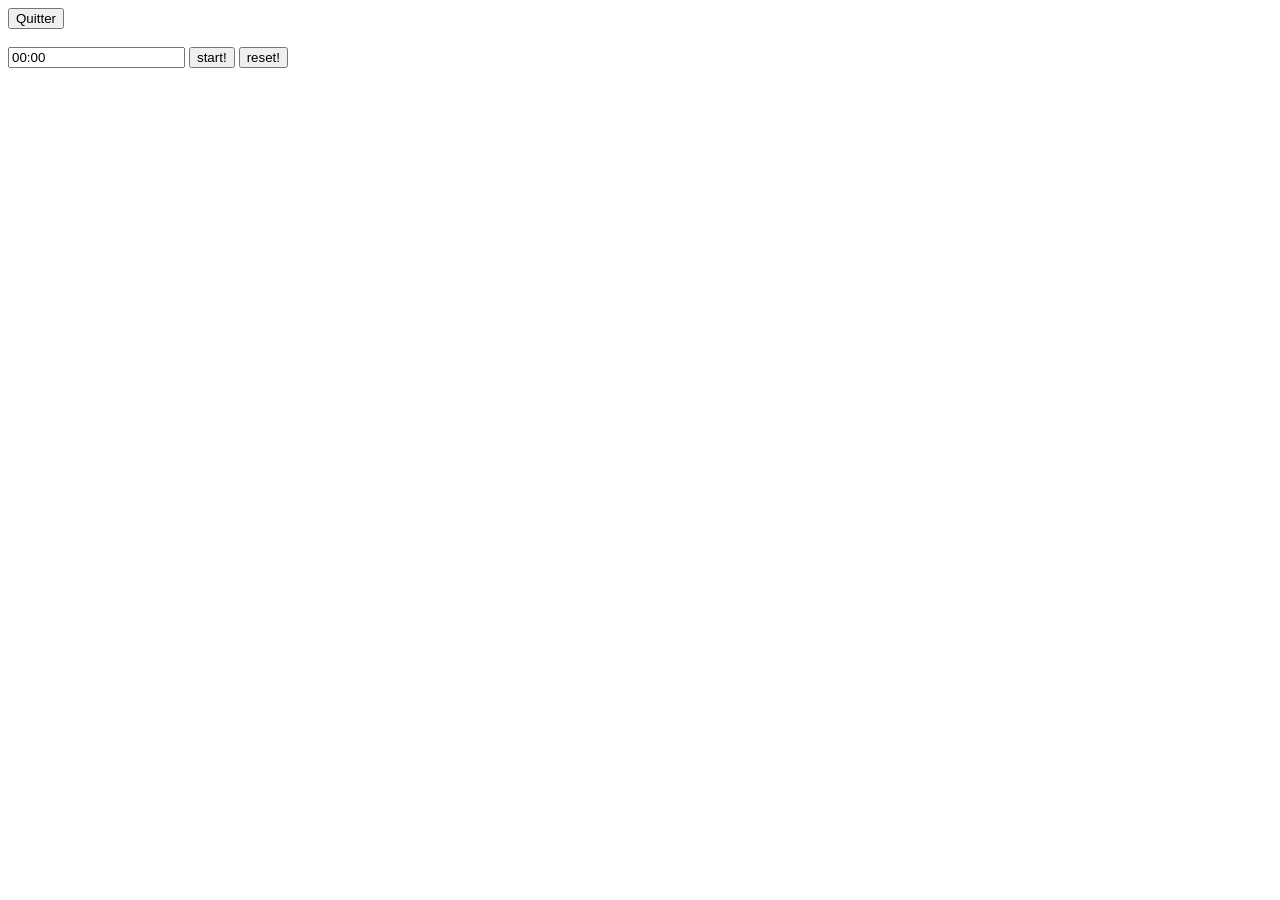
==== exercice.html @ 8ae66083 "Add files via upload" ====
<!DOCTYPE html>
<html>
<head>
	<link rel="stylesheet" type="text/css" href="exercice.css">
	<meta charset="utf-8">
	<title>Exercice Pompes</title>
</head>
<body>

	<!-- <img src="decompte2.gif" class="decompte"> -->
	<div class="bouton">
	<!-- <button class="pause">Pause</button>
	<button class= "play">Reprendre</button> -->
	<button id="quitter" class="quitter">Quitter</button>
	</div>
	<div id="pisteAudio">
	<img src="" class="fitprof" id="imageSport">
	</div>
	<form name="chronoForm">
  <input type="text" name="chronotime" id="chronotime" value="00:00"/>
    <input type="button" id="start" name="startstop" value="start!" onClick="chronoStart()" />
    <input type="button" id="reset" name="reset" value="reset!" onClick="chronoReset()" />
	<div class ="decompte"></div>

</form>



</body>
<!-- <script type="text/javascript" src="SoundBip.js"></script> -->
<script type="text/javascript" src="DisplayImage.js"></script>
<script type="text/javascript" src="ScriptRun.js"></script>
<script type="text/javascript" src="exercice.js"></script>

</html>
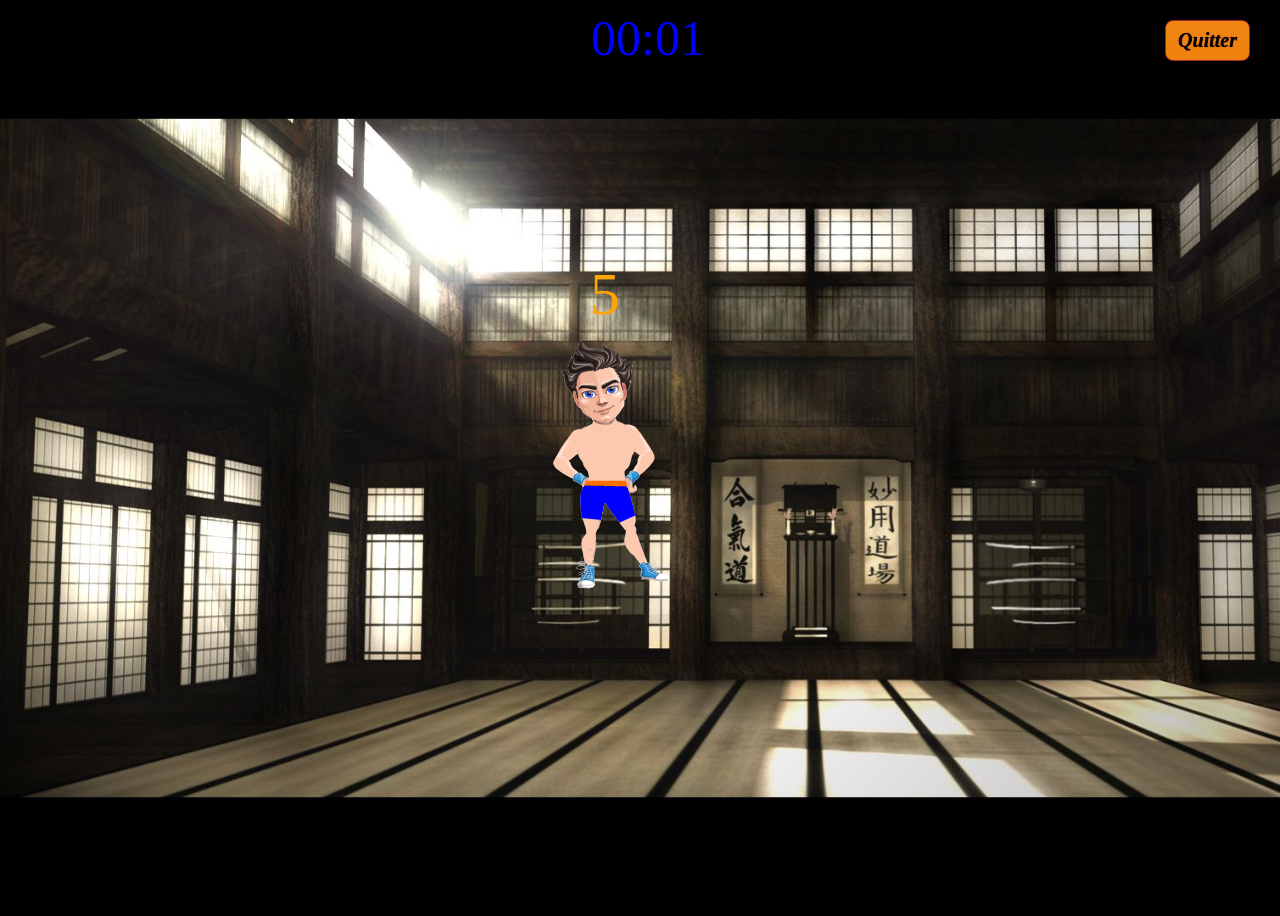
==== commit 32367401: "Add files via upload" ====
--- a/exercice.html
+++ b/exercice.html
@@ -8,28 +8,32 @@
 <body>
 
 	<!-- <img src="decompte2.gif" class="decompte"> -->
-	<div class="bouton">
+	
+  <input type="button" name="chronotime" id="chronotime" value="00"/></div>
+
+		<form name="chronoForm" class="chronoForm">
+
+    <input class="bouton" type="button" style="display: none" id="start" name="startstop" value="start!" onClick="chronoStart()" />
+    <input class="bouton"  type="button" style="display: none" id="reset" name="reset" value="reset!" onClick="chronoReset()" onclick="refresh()" />
+    <button class="bouton" id="quitter">Quitter</button>
+    </form>
+	
+
+
 	<!-- <button class="pause">Pause</button>
 	<button class= "play">Reprendre</button> -->
-	<button id="quitter" class="quitter">Quitter</button>
-	</div>
+	
+	<div class ="decompte"></div>
 	<div id="pisteAudio">
 	<img src="" class="fitprof" id="imageSport">
-	</div>
-	<form name="chronoForm">
-  <input type="text" name="chronotime" id="chronotime" value="00:00"/>
-    <input type="button" id="start" name="startstop" value="start!" onClick="chronoStart()" />
-    <input type="button" id="reset" name="reset" value="reset!" onClick="chronoReset()" />
-	<div class ="decompte"></div>
-
-</form>
-
+	<audio src="musique4.mp3"></audio>
+	
+</div>
 
 
 </body>
-<!-- <script type="text/javascript" src="SoundBip.js"></script> -->
+
 <script type="text/javascript" src="DisplayImage.js"></script>
 <script type="text/javascript" src="ScriptRun.js"></script>
 <script type="text/javascript" src="exercice.js"></script>
-
 </html>
--- a/exercice.css
+++ b/exercice.css
@@ -0,0 +1,183 @@
+
+
+
+body {
+	display: flex;
+	justify-content: center;
+	align-items: flex-start;
+	background-image: url("dojo.jpg"); 
+	background-size: cover;
+	overflow: hidden;
+	height: 100vh;
+	width: 100vw;
+
+}
+.tout{
+	background-color: white;
+
+
+
+
+}
+
+
+#reset{
+
+display: none;
+}
+
+#quitter{
+	position: absolute;
+	top: 20px;
+	right: 30px;
+}
+
+
+.fitprof{
+	
+	background-size: cover;
+	position: absolute;
+	top: 340px;
+	left: 490px;
+	height: 250px;
+	width: 250px;
+	
+	
+}
+.exo{
+	position: absolute;
+	top: 400px;
+	left: 490px;
+	width: 300px;
+	height: 240px;
+
+
+}
+
+
+
+
+
+
+.chronoForm{
+	display: flex;
+	flex direction: row
+	justify-content: flex-end;
+	align-items: flex-start;
+	
+
+
+}
+.chrono{
+		display: flex;
+	flex direction: row
+	justify-content: center;
+	align-items: flex-start;
+
+
+
+}
+.bouton{
+
+	
+	display: flex;
+	align-items: flex-end;
+	justify-content: flex-end;
+
+
+	
+	
+
+
+
+}
+.AUDIO{
+	display: none;
+
+
+
+}
+.bouton:focus {
+    background: #ff9e14;
+    background: -webkit-gradient(linear, left top, left bottom, from(#ff9e14), to(#ff9d11));
+    background: -moz-linear-gradient(top, #ff9e14, #ff9d11);
+    background: linear-gradient(to bottom, #ff9e14, #ff9d11);
+    color: #000000;
+    text-decoration: none;
+}
+
+.decompte{
+		font-size: 60px;
+		height: 100px;
+		width: 100px;
+		position: absolute;
+		top: 200px;
+		left: 590px;
+		color: orange;
+
+
+
+}
+#chronotime
+{	
+	display: flex;
+	display direction: row; 
+	align-items: center;
+	justify-content: flex-start; 
+	color: blue;
+	background-color: black;
+	border: none;
+	border-color: black;
+	font-size: 50px;
+	font-family: Luminari, fantasy;
+}
+#reset, #start,#quitter {
+    display: inline-block;
+    text-align: center;
+    vertical-align: middle;
+    padding: 8px 12px;
+    border: 1px solid #a12727;
+    border-radius: 8px;
+    background: #f08411;
+    background: -webkit-gradient(linear, left top, left bottom, from(#f08411), to(#f0830e));
+    background: -moz-linear-gradient(top, #f08411, #f0830e);
+    background: linear-gradient(to bottom, #f08411, #f0830e);
+    text-shadow: #591717 0px 0px 1px;
+    font: italic normal bold 20px comic sans ms;
+    color: #000000;
+    text-decoration: none;
+    font-family: Luminari, fantasy;
+}
+#quitter:hover {
+	
+	color: grey;}
+#start:hover {
+	
+	color: grey;
+
+}
+#reset:hover {
+	
+	color: grey;
+
+}
+#Crono {
+	color: black;
+
+
+}
+
+
+
+/*button{
+	border-radius: 2px;
+	border: 1px solid grey ;
+	background-color: black;
+	color: orange;
+	background-image: url();
+}
+button:hover {
+
+	background-color: orange;
+	color: black;
+}*/
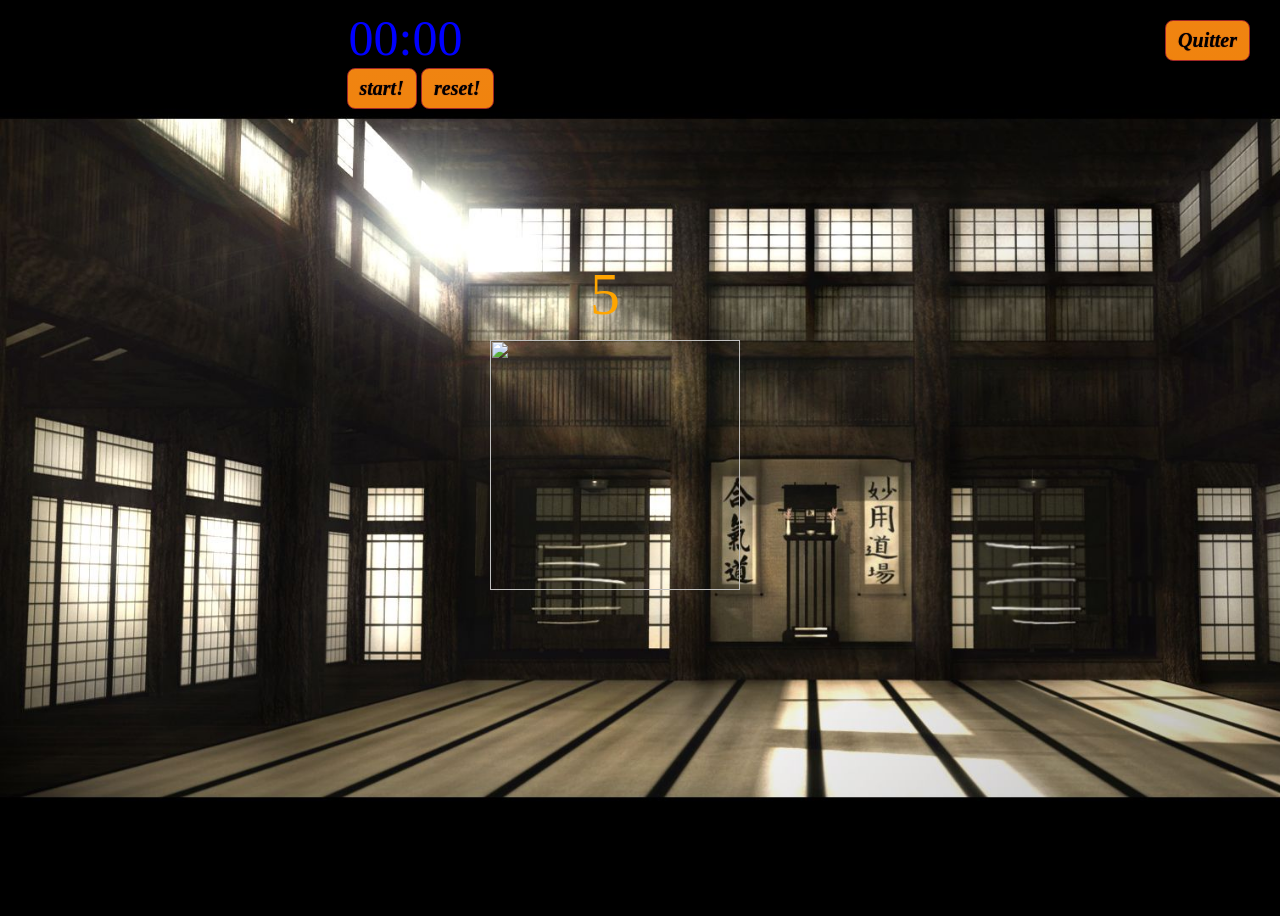
==== commit c581a292: "Merge pull request #3 from FitmanTEAM/DevelopExo Develop exo" ====
--- a/exercice.html
+++ b/exercice.html
@@ -8,32 +8,28 @@
 <body>
 
 	<!-- <img src="decompte2.gif" class="decompte"> -->
-	
-  <input type="button" name="chronotime" id="chronotime" value="00"/></div>
-
-		<form name="chronoForm" class="chronoForm">
-
-    <input class="bouton" type="button" style="display: none" id="start" name="startstop" value="start!" onClick="chronoStart()" />
-    <input class="bouton"  type="button" style="display: none" id="reset" name="reset" value="reset!" onClick="chronoReset()" onclick="refresh()" />
-    <button class="bouton" id="quitter">Quitter</button>
-    </form>
-	
-
-
+	<div class="bouton">
 	<!-- <button class="pause">Pause</button>
 	<button class= "play">Reprendre</button> -->
-	
-	<div class ="decompte"></div>
+	<button id="quitter" class="quitter">Quitter</button>
+	</div>
 	<div id="pisteAudio">
 	<img src="" class="fitprof" id="imageSport">
-	<audio src="musique4.mp3"></audio>
-	
-</div>
+	</div>
+	<form name="chronoForm">
+  <input type="text" name="chronotime" id="chronotime" value="00:00"/>
+    <input type="button" id="start" name="startstop" value="start!" onClick="chronoStart()" />
+    <input type="button" id="reset" name="reset" value="reset!" onClick="chronoReset()" />
+	<div class ="decompte"></div>
+
+</form>
+
 
 
 </body>
-
+<!-- <script type="text/javascript" src="SoundBip.js"></script> -->
 <script type="text/javascript" src="DisplayImage.js"></script>
 <script type="text/javascript" src="ScriptRun.js"></script>
 <script type="text/javascript" src="exercice.js"></script>
+
 </html>
